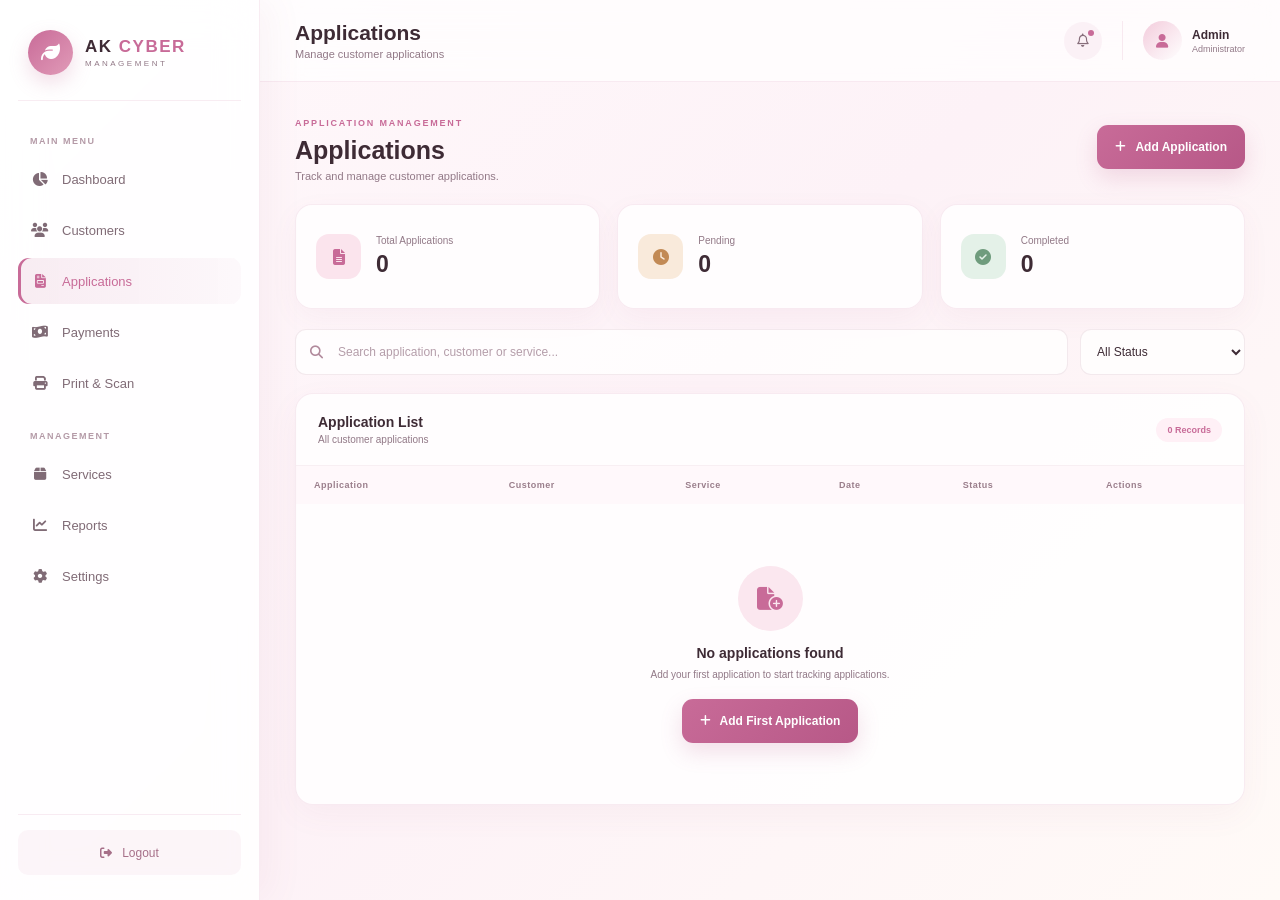
==== admin/applications.html @ 154df423 "Add complete admin management system" ====
<!DOCTYPE html>
<html lang="en">

<head>

    <meta charset="UTF-8">

    <meta name="viewport"
          content="width=device-width, initial-scale=1.0">

    <meta name="theme-color"
          content="#c86b98">

    <title>AK Cyber Management System | Applications</title>

    <!-- Font Awesome -->
    <link
        rel="stylesheet"
        href="https://cdnjs.cloudflare.com/ajax/libs/font-awesome/6.5.2/css/all.min.css"
    >

    <!-- Dashboard CSS -->
    <link
        rel="stylesheet"
        href="../css/dashboard.css"
    >

    <!-- Applications CSS -->
    <link
        rel="stylesheet"
        href="../css/applications.css"
    >

</head>


<body>


<!-- =====================================================
     SIDEBAR OVERLAY
===================================================== -->

<div
    class="sidebar-overlay"
    id="sidebarOverlay">
</div>


<!-- =====================================================
     SIDEBAR
===================================================== -->

<aside
    class="sidebar"
    id="sidebar">


    <!-- LOGO -->

    <div class="sidebar-logo">

        <div class="sidebar-logo-icon">
            <i class="fa-solid fa-leaf"></i>
        </div>

        <div>
            <h2>
                AK <span>CYBER</span>
            </h2>

            <p>
                MANAGEMENT
            </p>
        </div>

    </div>


    <!-- NAVIGATION -->

    <nav class="sidebar-nav">

        <p class="nav-title">
            MAIN MENU
        </p>


        <a
            href="dashboard.html"
            class="nav-item">

            <i class="fa-solid fa-chart-pie"></i>

            <span>
                Dashboard
            </span>

        </a>


        <a
            href="customers.html"
            class="nav-item">

            <i class="fa-solid fa-users"></i>

            <span>
                Customers
            </span>

        </a>


        <a
            href="applications.html"
            class="nav-item active">

            <i class="fa-solid fa-file-invoice"></i>

            <span>
                Applications
            </span>

        </a>


        <a
            href="payments.html"
            class="nav-item">

            <i class="fa-solid fa-money-bill-wave"></i>

            <span>
                Payments
            </span>

        </a>


        <a
            href="#"
            class="nav-item">

            <i class="fa-solid fa-print"></i>

            <span>
                Print & Scan
            </span>

        </a>


        <p class="nav-title">
            MANAGEMENT
        </p>


        <a
            href="#"
            class="nav-item">

            <i class="fa-solid fa-box"></i>

            <span>
                Services
            </span>

        </a>


        <a
            href="#"
            class="nav-item">

            <i class="fa-solid fa-chart-line"></i>

            <span>
                Reports
            </span>

        </a>


        <a
            href="#"
            class="nav-item">

            <i class="fa-solid fa-gear"></i>

            <span>
                Settings
            </span>

        </a>

    </nav>


    <!-- LOGOUT -->

    <div class="sidebar-bottom">

        <button
            type="button"
            id="logoutBtn"
            class="logout-btn">

            <i class="fa-solid fa-right-from-bracket"></i>

            <span>
                Logout
            </span>

        </button>

    </div>


</aside>


<!-- =====================================================
     MAIN
===================================================== -->

<main class="main-content">


    <!-- TOPBAR -->

    <header class="topbar">

        <button
            type="button"
            id="menuBtn"
            class="menu-btn">

            <i class="fa-solid fa-bars"></i>

        </button>


        <div class="page-title">

            <h1>
                Applications
            </h1>

            <p>
                Manage customer applications
            </p>

        </div>


        <div class="topbar-right">

            <button
                type="button"
                class="icon-btn">

                <i class="fa-regular fa-bell"></i>

                <span class="notification-dot"></span>

            </button>


            <div class="admin-profile">

                <div class="profile-avatar">
                    <i class="fa-solid fa-user"></i>
                </div>

                <div class="profile-info">

                    <strong>
                        Admin
                    </strong>

                    <span>
                        Administrator
                    </span>

                </div>

            </div>

        </div>

    </header>


    <!-- =================================================
         BODY
    ================================================= -->

    <section class="dashboard-body">


        <!-- PAGE HEADER -->

        <div class="application-page-header">

            <div>

                <span class="section-label">
                    APPLICATION MANAGEMENT
                </span>

                <h2>
                    Applications
                </h2>

                <p>
                    Track and manage customer applications.
                </p>

            </div>


            <button
                type="button"
                class="add-application-btn"
                id="addApplicationBtn">

                <i class="fa-solid fa-plus"></i>

                Add Application

            </button>

        </div>


        <!-- =================================================
             STATISTICS
        ================================================= -->

        <div class="application-stats">


            <div class="application-stat-card">

                <div class="application-stat-icon pink">
                    <i class="fa-solid fa-file-lines"></i>
                </div>

                <div>

                    <span>
                        Total Applications
                    </span>

                    <strong id="totalApplications">
                        0
                    </strong>

                </div>

            </div>


            <div class="application-stat-card">

                <div class="application-stat-icon orange">
                    <i class="fa-solid fa-clock"></i>
                </div>

                <div>

                    <span>
                        Pending
                    </span>

                    <strong id="pendingApplications">
                        0
                    </strong>

                </div>

            </div>


            <div class="application-stat-card">

                <div class="application-stat-icon green">
                    <i class="fa-solid fa-circle-check"></i>
                </div>

                <div>

                    <span>
                        Completed
                    </span>

                    <strong id="completedApplications">
                        0
                    </strong>

                </div>

            </div>


        </div>


        <!-- =================================================
             SEARCH / FILTER
        ================================================= -->

        <div class="application-toolbar">


            <div class="application-search">

                <i class="fa-solid fa-magnifying-glass"></i>

                <input
                    type="search"
                    id="applicationSearch"
                    placeholder="Search application, customer or service..."
                    autocomplete="off"
                >

            </div>


            <select
                id="applicationStatusFilter"
                class="application-filter">

                <option value="all">
                    All Status
                </option>

                <option value="Pending">
                    Pending
                </option>

                <option value="Processing">
                    Processing
                </option>

                <option value="Completed">
                    Completed
                </option>

                <option value="Rejected">
                    Rejected
                </option>

            </select>


        </div>


        <!-- =================================================
             APPLICATION TABLE
        ================================================= -->

        <div class="application-table-card">


            <div class="table-header">

                <div>

                    <h3>
                        Application List
                    </h3>

                    <p>
                        All customer applications
                    </p>

                </div>


                <span
                    class="application-record-count"
                    id="applicationRecordCount">

                    0 Records

                </span>

            </div>


            <div class="table-wrapper">

                <table>

                    <thead>

                        <tr>

                            <th>
                                Application
                            </th>

                            <th>
                                Customer
                            </th>

                            <th>
                                Service
                            </th>

                            <th>
                                Date
                            </th>

                            <th>
                                Status
                            </th>

                            <th>
                                Actions
                            </th>

                        </tr>

                    </thead>


                    <tbody id="applicationTableBody"></tbody>

                </table>

            </div>


            <!-- EMPTY STATE -->

            <div
                class="application-empty"
                id="applicationEmpty">

                <div class="empty-application-icon">

                    <i class="fa-solid fa-file-circle-plus"></i>

                </div>

                <h3>
                    No applications found
                </h3>

                <p>
                    Add your first application to
                    start tracking applications.
                </p>

                <button
                    type="button"
                    class="empty-application-btn"
                    id="emptyApplicationBtn">

                    <i class="fa-solid fa-plus"></i>

                    Add First Application

                </button>

            </div>


        </div>


    </section>


</main>


<!-- =====================================================
     APPLICATION MODAL
===================================================== -->

<div
    class="modal-overlay"
    id="applicationModal">


    <div class="application-modal">


        <!-- HEADER -->

        <div class="modal-header">

            <div>

                <span class="modal-label">
                    APPLICATION DETAILS
                </span>

                <h2 id="applicationModalTitle">
                    Add Application
                </h2>

            </div>


            <button
                type="button"
                class="modal-close"
                id="closeApplicationModal">

                <i class="fa-solid fa-xmark"></i>

            </button>

        </div>


        <!-- FORM -->

        <form id="applicationForm">


            <input
                type="hidden"
                id="applicationId"
            >


            <!-- APPLICATION NUMBER -->

            <div class="form-group">

                <label for="applicationNumber">
                    Application Number
                </label>

                <div class="form-input">

                    <i class="fa-solid fa-hashtag"></i>

                    <input
                        type="text"
                        id="applicationNumber"
                        placeholder="Example: APP-1001"
                        required
                    >

                </div>

            </div>


            <!-- CUSTOMER -->

            <div class="form-group">

                <label for="applicationCustomer">
                    Customer Name
                </label>

                <div class="form-input">

                    <i class="fa-solid fa-user"></i>

                    <select
                        id="applicationCustomer"
                        required>

                        <option value="">
                            Select Customer
                        </option>

                    </select>

                </div>

            </div>


            <!-- SERVICE -->

            <div class="form-group">

                <label for="applicationService">
                    Service
                </label>

                <div class="form-input">

                    <i class="fa-solid fa-briefcase"></i>

                    <select
                        id="applicationService"
                        required>

                        <option value="">
                            Select Service
                        </option>

                        <option value="PAN Card">
                            PAN Card
                        </option>

                        <option value="Aadhaar Service">
                            Aadhaar Service
                        </option>

                        <option value="Online Form">
                            Online Form
                        </option>

                        <option value="Banking Service">
                            Banking Service
                        </option>

                        <option value="Government Form">
                            Government Form
                        </option>

                        <option value="Other">
                            Other
                        </option>

                    </select>

                </div>

            </div>


            <!-- DATE -->

            <div class="form-group">

                <label for="applicationDate">
                    Application Date
                </label>

                <div class="form-input">

                    <i class="fa-solid fa-calendar"></i>

                    <input
                        type="date"
                        id="applicationDate"
                        required
                    >

                </div>

            </div>


            <!-- STATUS -->

            <div class="form-group">

                <label for="applicationStatus">
                    Status
                </label>

                <div class="form-input">

                    <i class="fa-solid fa-spinner"></i>

                    <select
                        id="applicationStatus"
                        required>

                        <option value="Pending">
                            Pending
                        </option>

                        <option value="Processing">
                            Processing
                        </option>

                        <option value="Completed">
                            Completed
                        </option>

                        <option value="Rejected">
                            Rejected
                        </option>

                    </select>

                </div>

            </div>


            <!-- REMARKS -->

            <div class="form-group">

                <label for="applicationRemarks">
                    Remarks
                </label>

                <div class="form-input">

                    <i class="fa-solid fa-note-sticky"></i>

                    <textarea
                        id="applicationRemarks"
                        rows="3"
                        placeholder="Add any remarks..."
                    ></textarea>

                </div>

            </div>


            <!-- ACTIONS -->

            <div class="modal-actions">

                <button
                    type="button"
                    class="cancel-btn"
                    id="cancelApplicationModal">

                    Cancel

                </button>


                <button
                    type="submit"
                    class="save-application-btn">

                    <i class="fa-solid fa-check"></i>

                    Save Application

                </button>

            </div>


        </form>


    </div>

</div>


<!-- =====================================================
     JAVASCRIPT
===================================================== -->

<script src="../js/dashboard.js"></script>

<script src="../js/applications.js"></script>


</body>

</html>
---- css/dashboard.css ----
/* =========================================================
   AK CYBER MANAGEMENT SYSTEM
   PREMIUM FLORAL DASHBOARD
   ========================================================= */

* {
    margin: 0;
    padding: 0;
    box-sizing: border-box;
}

:root {
    --primary: #c86b98;
    --primary-dark: #a94f7d;
    --pink-light: #f8dce8;
    --pink-soft: #fff2f7;

    --purple: #9b7bc7;
    --green: #79a98b;
    --orange: #d99a68;

    --bg: #fff8fb;
    --card: rgba(255, 255, 255, 0.86);

    --text: #3e2b35;
    --muted: #927987;

    --border: rgba(200, 107, 152, 0.13);

    --sidebar-width: 260px;
}

html {
    scroll-behavior: smooth;
}

body {
    min-height: 100vh;

    font-family:
        "Segoe UI",
        Arial,
        sans-serif;

    background:
        linear-gradient(
            135deg,
            #fff9fb 0%,
            #fdf2f7 50%,
            #fffaf7 100%
        );

    color: var(--text);
}


/* =========================================================
   SIDEBAR
   ========================================================= */

.sidebar {
    position: fixed;

    top: 0;
    left: 0;
    bottom: 0;

    width: var(--sidebar-width);

    background:
        rgba(255, 255, 255, 0.88);

    backdrop-filter: blur(20px);

    -webkit-backdrop-filter: blur(20px);

    border-right:
        1px solid var(--border);

    box-shadow:
        10px 0 35px
        rgba(170, 88, 119, 0.06);

    z-index: 1000;

    display: flex;

    flex-direction: column;

    padding: 25px 18px;
}


/* =========================================================
   SIDEBAR LOGO
   ========================================================= */

.sidebar-logo {
    display: flex;

    align-items: center;

    gap: 12px;

    padding:
        5px 10px 25px;

    border-bottom:
        1px solid var(--border);
}

.sidebar-logo-icon {
    width: 45px;
    height: 45px;

    border-radius: 50%;

    display: flex;

    align-items: center;

    justify-content: center;

    color: white;

    font-size: 19px;

    background:
        linear-gradient(
            135deg,
            var(--primary),
            #e19bb8
        );

    box-shadow:
        0 8px 20px
        rgba(200, 107, 152, 0.23);
}

.sidebar-logo h2 {
    font-size: 17px;

    letter-spacing: 1.5px;
}

.sidebar-logo h2 span {
    color: var(--primary);
}

.sidebar-logo p {
    margin-top: 2px;

    font-size: 8px;

    letter-spacing: 2.5px;

    color: var(--muted);
}


/* =========================================================
   SIDEBAR NAV
   ========================================================= */

.sidebar-nav {
    flex: 1;

    padding-top: 25px;

    overflow-y: auto;
}

.nav-title {
    padding:
        0 12px 10px;

    margin-top: 10px;

    font-size: 9px;

    font-weight: 700;

    letter-spacing: 1.5px;

    color: #b49aa7;
}

.nav-title:not(:first-child) {
    margin-top: 25px;
}

.nav-item {
    height: 46px;

    display: flex;

    align-items: center;

    gap: 13px;

    padding:
        0 13px;

    margin-bottom: 5px;

    border-radius: 11px;

    text-decoration: none;

    color: #806b76;

    font-size: 13px;

    transition: 0.25s ease;
}

.nav-item i {
    width: 18px;

    text-align: center;

    font-size: 14px;
}

.nav-item:hover {
    color: var(--primary);

    background:
        rgba(200, 107, 152, 0.07);

    transform:
        translateX(3px);
}

.nav-item.active {
    color: var(--primary);

    background:
        linear-gradient(
            90deg,
            rgba(200, 107, 152, 0.13),
            rgba(200, 107, 152, 0.04)
        );

    box-shadow:
        inset 3px 0 0
        var(--primary);
}


/* =========================================================
   SIDEBAR BOTTOM
   ========================================================= */

.sidebar-bottom {
    padding-top: 15px;

    border-top:
        1px solid var(--border);
}

.logout-btn {
    width: 100%;

    height: 45px;

    display: flex;

    align-items: center;

    justify-content: center;

    gap: 10px;

    border: none;

    border-radius: 10px;

    background:
        rgba(200, 107, 152, 0.06);

    color: #a66f88;

    cursor: pointer;

    font-size: 12px;

    transition: 0.25s;
}

.logout-btn:hover {
    background:
        rgba(200, 107, 152, 0.12);

    color: var(--primary);
}


/* =========================================================
   MAIN CONTENT
   ========================================================= */

.main-content {
    min-height: 100vh;

    margin-left:
        var(--sidebar-width);
}


/* =========================================================
   TOPBAR
   ========================================================= */

.topbar {
    height: 82px;

    display: flex;

    align-items: center;

    justify-content: space-between;

    padding:
        0 35px;

    background:
        rgba(255, 255, 255, 0.70);

    backdrop-filter: blur(18px);

    -webkit-backdrop-filter: blur(18px);

    border-bottom:
        1px solid var(--border);

    position: sticky;

    top: 0;

    z-index: 100;
}

.page-title h1 {
    font-size: 21px;

    font-weight: 700;
}

.page-title p {
    margin-top: 3px;

    font-size: 11px;

    color: var(--muted);
}

.menu-btn {
    display: none;

    border: none;

    background: none;

    color: var(--primary);

    font-size: 20px;

    cursor: pointer;
}


/* =========================================================
   TOPBAR RIGHT
   ========================================================= */

.topbar-right {
    display: flex;

    align-items: center;

    gap: 20px;
}

.icon-btn {
    width: 38px;
    height: 38px;

    border: none;

    border-radius: 50%;

    background:
        rgba(200, 107, 152, 0.07);

    color: #876e7b;

    position: relative;

    cursor: pointer;

    transition: 0.2s;
}

.icon-btn:hover {
    color: var(--primary);

    background:
        rgba(200, 107, 152, 0.13);
}

.notification-dot {
    position: absolute;

    top: 8px;
    right: 8px;

    width: 6px;
    height: 6px;

    border-radius: 50%;

    background: var(--primary);
}


/* =========================================================
   ADMIN PROFILE
   ========================================================= */

.admin-profile {
    display: flex;

    align-items: center;

    gap: 10px;

    padding-left: 20px;

    border-left:
        1px solid var(--border);
}

.profile-avatar {
    width: 39px;
    height: 39px;

    display: flex;

    align-items: center;

    justify-content: center;

    border-radius: 50%;

    background:
        linear-gradient(
            135deg,
            #f3ccdc,
            #fff
        );

    color: var(--primary);

    font-size: 14px;
}

.profile-info {
    display: flex;

    flex-direction: column;

    gap: 2px;
}

.profile-info strong {
    font-size: 12px;
}

.profile-info span {
    font-size: 9px;

    color: var(--muted);
}


/* =========================================================
   DASHBOARD BODY
   ========================================================= */

.dashboard-body {
    padding: 30px 35px 45px;
}


/* =========================================================
   WELCOME CARD
   ========================================================= */

.welcome-card {
    min-height: 175px;

    display: flex;

    align-items: center;

    justify-content: space-between;

    padding:
        30px 38px;

    border-radius: 22px;

    background:
        linear-gradient(
            135deg,
            #f9dce8,
            #fff1f6 60%,
            #fff8f1
        );

    border:
        1px solid
        rgba(200, 107, 152, 0.10);

    box-shadow:
        0 15px 40px
        rgba(170, 88, 119, 0.08);

    position: relative;

    overflow: hidden;
}

.welcome-card::before {
    content: "";

    position: absolute;

    width: 250px;
    height: 250px;

    right: -80px;
    top: -100px;

    border-radius: 50%;

    background:
        rgba(255, 255, 255, 0.35);
}

.welcome-small {
    font-size: 9px;

    font-weight: 700;

    letter-spacing: 2px;

    color: var(--primary);
}

.welcome-card h2 {
    margin-top: 8px;

    font-size: 25px;
}

.welcome-card p {
    max-width: 560px;

    margin-top: 8px;

    font-size: 12px;

    line-height: 1.7;

    color: #826d78;
}

.welcome-flower {
    font-size: 90px;

    opacity: 0.35;

    animation:
        flowerFloat 5s ease-in-out infinite;
}

@keyframes flowerFloat {

    0%,
    100% {
        transform:
            translateY(0)
            rotate(-5deg);
    }

    50% {
        transform:
            translateY(-10px)
            rotate(5deg);
    }
}


/* =========================================================
   STATS GRID
   ========================================================= */

.stats-grid {
    display: grid;

    grid-template-columns:
        repeat(4, 1fr);

    gap: 18px;

    margin-top: 22px;
}

.stat-card {
    min-height: 135px;

    display: flex;

    align-items: center;

    gap: 15px;

    padding: 22px;

    background:
        rgba(255, 255, 255, 0.78);

    border:
        1px solid var(--border);

    border-radius: 17px;

    box-shadow:
        0 10px 30px
        rgba(160, 84, 112, 0.05);

    transition:
        transform 0.25s,
        box-shadow 0.25s;
}

.stat-card:hover {
    transform:
        translateY(-4px);

    box-shadow:
        0 15px 35px
        rgba(160, 84, 112, 0.10);
}

.stat-icon {
    width: 48px;
    height: 48px;

    flex-shrink: 0;

    display: flex;

    align-items: center;

    justify-content: center;

    border-radius: 13px;

    font-size: 17px;
}

.stat-icon.pink {
    color: #c86b98;
    background: #fbe4ed;
}

.stat-icon.purple {
    color: #9272bd;
    background: #eee7f7;
}

.stat-icon.green {
    color: #6f9c7d;
    background: #e4f1e8;
}

.stat-icon.orange {
    color: #c98959;
    background: #faecdf;
}

.stat-info {
    display: flex;

    flex-direction: column;

    min-width: 0;
}

.stat-info span {
    font-size: 10px;

    color: var(--muted);

    white-space: nowrap;
}

.stat-info strong {
    margin-top: 4px;

    font-size: 24px;
}

.stat-info small {
    margin-top: 3px;

    font-size: 8px;

    color: #b09da6;
}


/* =========================================================
   DASHBOARD GRID
   ========================================================= */

.dashboard-grid {
    display: grid;

    grid-template-columns:
        1.5fr 1fr;

    gap: 20px;

    margin-top: 22px;
}


/* =========================================================
   DASHBOARD CARD
   ========================================================= */

.dashboard-card {
    min-height: 310px;

    padding: 25px;

    background:
        rgba(255, 255, 255, 0.80);

    border:
        1px solid var(--border);

    border-radius: 18px;

    box-shadow:
        0 10px 30px
        rgba(160, 84, 112, 0.05);
}

.card-header {
    display: flex;

    align-items: flex-start;

    justify-content: space-between;

    padding-bottom: 20px;

    border-bottom:
        1px solid
        rgba(160, 84, 112, 0.08);
}

.card-header h3 {
    font-size: 15px;
}

.card-header p {
    margin-top: 4px;

    font-size: 10px;

    color: var(--muted);
}

.view-all {
    border: none;

    background: transparent;

    color: var(--primary);

    font-size: 10px;

    cursor: pointer;
}


/* =========================================================
   EMPTY STATE
   ========================================================= */

.empty-state {
    min-height: 210px;

    display: flex;

    flex-direction: column;

    align-items: center;

    justify-content: center;

    text-align: center;
}

.empty-icon {
    width: 55px;
    height: 55px;

    display: flex;

    align-items: center;

    justify-content: center;

    border-radius: 50%;

    background:
        #fbe7ef;

    color: var(--primary);

    font-size: 20px;
}

.empty-state h4 {
    margin-top: 12px;

    font-size: 13px;
}

.empty-state p {
    margin-top: 5px;

    font-size: 10px;

    color: var(--muted);
}


/* =========================================================
   QUICK ACTIONS
   ========================================================= */

.quick-actions {
    display: grid;

    grid-template-columns:
        repeat(2, 1fr);

    gap: 12px;

    margin-top: 20px;
}

.quick-action {
    min-height: 80px;

    display: flex;

    flex-direction: column;

    align-items: center;

    justify-content: center;

    gap: 8px;

    border:
        1px solid
        rgba(200, 107, 152, 0.10);

    border-radius: 13px;

    background:
        rgba(255, 248, 251, 0.75);

    color: #765e6b;

    cursor: pointer;

    font-size: 10px;

    transition: 0.25s;
}

.quick-action:hover {
    color: var(--primary);

    background:
        #fff1f6;

    transform:
        translateY(-2px);
}

.quick-icon {
    color: var(--primary);

    font-size: 18px;
}


/* =========================================================
   MOBILE OVERLAY
   ========================================================= */

.sidebar-overlay {
    display: none;

    position: fixed;

    inset: 0;

    background:
        rgba(60, 35, 48, 0.25);

    backdrop-filter: blur(3px);

    z-index: 900;
}


/* =========================================================
   RESPONSIVE — TABLET
   ========================================================= */

@media (max-width: 1100px) {

    .stats-grid {
        grid-template-columns:
            repeat(2, 1fr);
    }

    .dashboard-grid {
        grid-template-columns: 1fr;
    }
}


/* =========================================================
   RESPONSIVE — MOBILE
   ========================================================= */

@media (max-width: 768px) {

    :root {
        --sidebar-width: 250px;
    }

    .sidebar {
        transform:
            translateX(-100%);

        transition:
            transform 0.3s ease;
    }

    .sidebar.active {
        transform:
            translateX(0);
    }

    .sidebar-overlay.active {
        display: block;
    }

    .main-content {
        margin-left: 0;
    }

    .topbar {
        height: 70px;

        padding:
            0 18px;
    }

    .menu-btn {
        display: block;

        margin-right: 14px;
    }

    .topbar .page-title {
        margin-right: auto;
    }

    .page-title h1 {
        font-size: 18px;
    }

    .page-title p {
        display: none;
    }

    .profile-info {
        display: none;
    }

    .admin-profile {
        padding-left: 12px;
    }

    .dashboard-body {
        padding:
            20px 18px 35px;
    }

    .welcome-card {
        padding:
            25px;

        min-height: 160px;
    }

    .welcome-card h2 {
        font-size: 20px;
    }

    .welcome-card p {
        font-size: 11px;
    }

    .welcome-flower {
        font-size: 65px;
    }

    .stats-grid {
        grid-template-columns:
            repeat(2, 1fr);

        gap: 12px;
    }

    .stat-card {
        padding: 16px;

        min-height: 115px;
    }

    .stat-icon {
        width: 40px;
        height: 40px;

        font-size: 14px;
    }

    .stat-info strong {
        font-size: 20px;
    }
}


/* =========================================================
   RESPONSIVE — SMALL MOBILE
   ========================================================= */

@media (max-width: 480px) {

    .topbar-right {
        gap: 8px;
    }

    .icon-btn {
        width: 34px;
        height: 34px;
    }

    .admin-profile {
        display: none;
    }

    .welcome-card {
        align-items: flex-start;
    }

    .welcome-flower {
        position: absolute;

        right: 15px;
        bottom: 10px;

        font-size: 55px;
    }

    .stats-grid {
        grid-template-columns: 1fr;
    }

    .stat-card {
        min-height: 100px;
    }

    .dashboard-card {
        padding: 18px;
    }

    .quick-actions {
        grid-template-columns: 1fr;
    }
}


/* =========================================================
   SCROLLBAR
   ========================================================= */

::-webkit-scrollbar {
    width: 6px;
}

::-webkit-scrollbar-track {
    background: #fff5f9;
}

::-webkit-scrollbar-thumb {
    background:
        #e3b3c8;

    border-radius: 10px;
}

::-webkit-scrollbar-thumb:hover {
    background:
        var(--primary);
}


/* =========================================================
   ACCESSIBILITY
   ========================================================= */

button:focus-visible,
a:focus-visible {
    outline:
        2px solid var(--primary);

    outline-offset: 3px;
}
---- css/applications.css ----
/* =========================================================
   AK CYBER MANAGEMENT SYSTEM
   APPLICATIONS — PREMIUM FLORAL UI
   ========================================================= */

.application-page-header {
    display: flex;
    align-items: center;
    justify-content: space-between;
    gap: 20px;
    margin-bottom: 22px;
}

.section-label,
.modal-label {
    font-size: 9px;
    font-weight: 700;
    letter-spacing: 1.8px;
    color: var(--primary);
}

.application-page-header h2 {
    margin-top: 6px;
    font-size: 25px;
}

.application-page-header p {
    margin-top: 5px;
    font-size: 11px;
    color: var(--muted);
}

.add-application-btn,
.empty-application-btn {
    display: inline-flex;
    align-items: center;
    justify-content: center;
    gap: 9px;
    min-height: 44px;
    padding: 0 18px;
    border: none;
    border-radius: 11px;
    background: linear-gradient(135deg, #c86b98, #b75887);
    color: #fff;
    font-size: 12px;
    font-weight: 600;
    cursor: pointer;
    box-shadow: 0 9px 22px rgba(184, 82, 132, 0.18);
    transition: 0.25s ease;
}

.add-application-btn:hover,
.empty-application-btn:hover {
    transform: translateY(-2px);
    box-shadow: 0 13px 28px rgba(184, 82, 132, 0.25);
}


/* =========================================================
   STATISTICS
   ========================================================= */

.application-stats {
    display: grid;
    grid-template-columns: repeat(3, 1fr);
    gap: 17px;
    margin-bottom: 20px;
}

.application-stat-card {
    min-height: 105px;
    display: flex;
    align-items: center;
    gap: 15px;
    padding: 20px;
    border: 1px solid var(--border);
    border-radius: 17px;
    background: rgba(255, 255, 255, 0.8);
    box-shadow: 0 9px 28px rgba(160, 84, 112, 0.05);
}

.application-stat-icon {
    width: 45px;
    height: 45px;
    flex-shrink: 0;
    display: flex;
    align-items: center;
    justify-content: center;
    border-radius: 13px;
    font-size: 16px;
}

.application-stat-icon.pink {
    color: #c86b98;
    background: #fbe4ed;
}

.application-stat-icon.orange {
    color: #c28a55;
    background: #f9eadb;
}

.application-stat-icon.green {
    color: #6f9c7d;
    background: #e4f1e8;
}

.application-stat-card span {
    display: block;
    font-size: 10px;
    color: var(--muted);
}

.application-stat-card strong {
    display: block;
    margin-top: 5px;
    font-size: 23px;
}


/* =========================================================
   TOOLBAR
   ========================================================= */

.application-toolbar {
    display: flex;
    align-items: center;
    gap: 12px;
    margin-bottom: 18px;
}

.application-search {
    position: relative;
    flex: 1;
}

.application-search i {
    position: absolute;
    left: 15px;
    top: 50%;
    transform: translateY(-50%);
    color: #b18a9c;
    font-size: 13px;
}

.application-search input,
.application-filter {
    height: 46px;
    border: 1px solid rgba(160, 102, 126, 0.13);
    outline: none;
    border-radius: 11px;
    background: rgba(255, 255, 255, 0.78);
    color: var(--text);
    font-size: 12px;
    transition: 0.25s;
}

.application-search input {
    width: 100%;
    padding: 0 15px 0 42px;
}

.application-search input::placeholder {
    color: #b59eaa;
}

.application-search input:focus,
.application-filter:focus {
    border-color: var(--secondary);
    background: #fff;
    box-shadow: 0 0 0 4px rgba(200, 107, 152, 0.06);
}

.application-filter {
    min-width: 165px;
    padding: 0 12px;
    cursor: pointer;
}


/* =========================================================
   TABLE
   ========================================================= */

.application-table-card {
    position: relative;
    overflow: hidden;
    border: 1px solid var(--border);
    border-radius: 18px;
    background: rgba(255, 255, 255, 0.82);
    box-shadow: 0 10px 32px rgba(160, 84, 112, 0.05);
}

.table-header {
    min-height: 72px;
    display: flex;
    align-items: center;
    justify-content: space-between;
    padding: 18px 22px;
    border-bottom: 1px solid rgba(160, 84, 112, 0.08);
}

.table-header h3 {
    font-size: 14px;
}

.table-header p {
    margin-top: 4px;
    font-size: 10px;
    color: var(--muted);
}

.application-record-count {
    padding: 7px 11px;
    border-radius: 20px;
    background: #fff0f6;
    color: var(--primary);
    font-size: 9px;
    font-weight: 700;
}

.table-wrapper {
    width: 100%;
    overflow-x: auto;
}

.application-table-card table {
    width: 100%;
    min-width: 900px;
    border-collapse: collapse;
}

.application-table-card th {
    padding: 14px 18px;
    background: #fff8fb;
    color: #9a7e8b;
    font-size: 9px;
    font-weight: 700;
    text-align: left;
    letter-spacing: 0.5px;
    white-space: nowrap;
}

.application-table-card td {
    padding: 15px 18px;
    border-top: 1px solid rgba(160, 84, 112, 0.07);
    color: #705b67;
    font-size: 11px;
    vertical-align: middle;
}

.application-table-card tbody tr {
    transition: 0.2s;
}

.application-table-card tbody tr:hover {
    background: #fff9fb;
}


/* =========================================================
   APPLICATION CELLS
   ========================================================= */

.application-number-cell {
    color: var(--primary);
    font-weight: 700;
}

.application-customer-cell {
    display: flex;
    align-items: center;
    gap: 9px;
}

.application-avatar {
    width: 34px;
    height: 34px;
    flex-shrink: 0;
    display: flex;
    align-items: center;
    justify-content: center;
    border-radius: 50%;
    background: linear-gradient(135deg, #f6d3e1, #fff);
    color: var(--primary);
    font-size: 11px;
    font-weight: 700;
}

.application-customer-name {
    color: var(--text);
    font-weight: 600;
}

.service-badge {
    display: inline-block;
    padding: 6px 9px;
    border-radius: 8px;
    background: #f8eef4;
    color: #91667d;
    font-size: 9px;
    font-weight: 600;
}


/* =========================================================
   STATUS
   ========================================================= */

.application-status {
    display: inline-flex;
    align-items: center;
    gap: 5px;
    padding: 6px 9px;
    border-radius: 20px;
    font-size: 8px;
    font-weight: 700;
}

.application-status::before {
    content: "";
    width: 5px;
    height: 5px;
    border-radius: 50%;
}

.application-status.pending {
    background: #fff1df;
    color: #b37a37;
}

.application-status.pending::before {
    background: #d79b50;
}

.application-status.processing {
    background: #eee8fa;
    color: #8266ac;
}

.application-status.processing::before {
    background: #9677c1;
}

.application-status.completed {
    background: #e8f4eb;
    color: #619070;
}

.application-status.completed::before {
    background: #73a181;
}

.application-status.rejected {
    background: #fbe7e9;
    color: #b96770;
}

.application-status.rejected::before {
    background: #c77981;
}


/* =========================================================
   ACTIONS
   ========================================================= */

.application-actions {
    display: flex;
    align-items: center;
    gap: 6px;
}

.application-action-btn {
    width: 31px;
    height: 31px;
    display: flex;
    align-items: center;
    justify-content: center;
    border: none;
    border-radius: 8px;
    background: #fff4f8;
    color: #a47b8d;
    cursor: pointer;
    transition: 0.2s;
}

.application-action-btn:hover {
    color: var(--primary);
    background: #fbe2ed;
}

.application-action-btn.delete:hover {
    color: #c45d6e;
    background: #fbe2e5;
}


/* =========================================================
   EMPTY STATE
   ========================================================= */

.application-empty {
    min-height: 300px;
    display: flex;
    flex-direction: column;
    align-items: center;
    justify-content: center;
    padding: 30px;
    text-align: center;
}

.empty-application-icon {
    width: 65px;
    height: 65px;
    display: flex;
    align-items: center;
    justify-content: center;
    border-radius: 50%;
    background: #fbe7ef;
    color: var(--primary);
    font-size: 23px;
}

.application-empty h3 {
    margin-top: 14px;
    font-size: 14px;
}

.application-empty p {
    max-width: 300px;
    margin-top: 6px;
    line-height: 1.6;
    font-size: 10px;
    color: var(--muted);
}

.empty-application-btn {
    margin-top: 16px;
}


/* =========================================================
   MODAL
   ========================================================= */

.modal-overlay {
    position: fixed;
    inset: 0;
    z-index: 2000;
    display: none;
    align-items: center;
    justify-content: center;
    padding: 20px;
    background: rgba(60, 35, 48, 0.28);
    backdrop-filter: blur(5px);
}

.modal-overlay.active {
    display: flex;
}

.application-modal {
    width: 100%;
    max-width: 540px;
    max-height: 92vh;
    overflow-y: auto;
    padding: 28px;
    border: 1px solid rgba(200, 107, 152, 0.14);
    border-radius: 22px;
    background: rgba(255, 255, 255, 0.97);
    box-shadow: 0 25px 80px rgba(88, 43, 62, 0.18);
    animation: applicationModalAppear 0.25s ease;
}

@keyframes applicationModalAppear {

    from {
        opacity: 0;
        transform: translateY(15px) scale(0.97);
    }

    to {
        opacity: 1;
        transform: translateY(0) scale(1);
    }

}

.modal-header {
    display: flex;
    align-items: flex-start;
    justify-content: space-between;
    gap: 20px;
    margin-bottom: 25px;
}

.modal-header h2 {
    margin-top: 5px;
    font-size: 21px;
}

.modal-close {
    width: 35px;
    height: 35px;
    border: none;
    border-radius: 50%;
    background: #fff1f6;
    color: #a67d8f;
    cursor: pointer;
    transition: 0.2s;
}

.modal-close:hover {
    color: var(--primary);
    background: #fbe0eb;
}


/* =========================================================
   FORM
   ========================================================= */

.form-group {
    margin-bottom: 17px;
}

.form-group label {
    display: block;
    margin-bottom: 7px;
    color: #654b59;
    font-size: 11px;
    font-weight: 600;
}

.form-input {
    position: relative;
}

.form-input > i {
    position: absolute;
    left: 15px;
    top: 17px;
    z-index: 2;
    color: #b28b9d;
    font-size: 13px;
}

.form-input input,
.form-input select,
.form-input textarea {
    width: 100%;
    border: 1px solid rgba(160, 102, 126, 0.14);
    outline: none;
    border-radius: 11px;
    background: #fffafd;
    color: var(--text);
    font-family: inherit;
    font-size: 12px;
    transition: 0.25s;
}

.form-input input,
.form-input select {
    height: 47px;
    padding: 0 14px 0 42px;
}

.form-input textarea {
    min-height: 85px;
    resize: vertical;
    padding: 13px 14px 13px 42px;
}

.form-input input:focus,
.form-input select:focus,
.form-input textarea:focus {
    border-color: var(--secondary);
    background: #fff;
    box-shadow: 0 0 0 4px rgba(200, 107, 152, 0.06);
}

.form-input:focus-within > i {
    color: var(--primary);
}


/* =========================================================
   ACTIONS
   ========================================================= */

.modal-actions {
    display: flex;
    justify-content: flex-end;
    gap: 10px;
    margin-top: 25px;
    padding-top: 20px;
    border-top: 1px solid rgba(160, 84, 112, 0.08);
}

.cancel-btn,
.save-application-btn {
    min-height: 42px;
    padding: 0 17px;
    border-radius: 10px;
    font-size: 11px;
    font-weight: 600;
    cursor: pointer;
    transition: 0.2s;
}

.cancel-btn {
    border: 1px solid rgba(160, 102, 126, 0.15);
    background: white;
    color: #876f7b;
}

.cancel-btn:hover {
    background: #fff5f9;
}

.save-application-btn {
    display: inline-flex;
    align-items: center;
    gap: 8px;
    border: none;
    background: linear-gradient(135deg, #c86b98, #b75887);
    color: white;
    box-shadow: 0 8px 20px rgba(184, 82, 132, 0.18);
}

.save-application-btn:hover {
    transform: translateY(-1px);
}


/* =========================================================
   RESPONSIVE
   ========================================================= */

@media (max-width: 900px) {

    .application-stats {
        grid-template-columns: 1fr;
    }

}

@media (max-width: 768px) {

    .application-page-header {
        align-items: flex-start;
        flex-direction: column;
    }

    .add-application-btn {
        width: 100%;
    }

    .application-toolbar {
        flex-direction: column;
        align-items: stretch;
    }

    .application-filter {
        width: 100%;
    }

}

@media (max-width: 480px) {

    .application-page-header h2 {
        font-size: 21px;
    }

    .application-stat-card {
        min-height: 95px;
        padding: 16px;
    }

    .application-modal {
        padding: 21px;
        border-radius: 18px;
    }

    .modal-actions {
        flex-direction: column-reverse;
    }

    .cancel-btn,
    .save-application-btn {
        width: 100%;
    }

}

/* =========================================================
   CUSTOMER SELECT
========================================================= */

#applicationCustomer {
    appearance: none;
    -webkit-appearance: none;
    cursor: pointer;
}

#applicationCustomer option {
    color: #654b59;
    background: #ffffff;
}
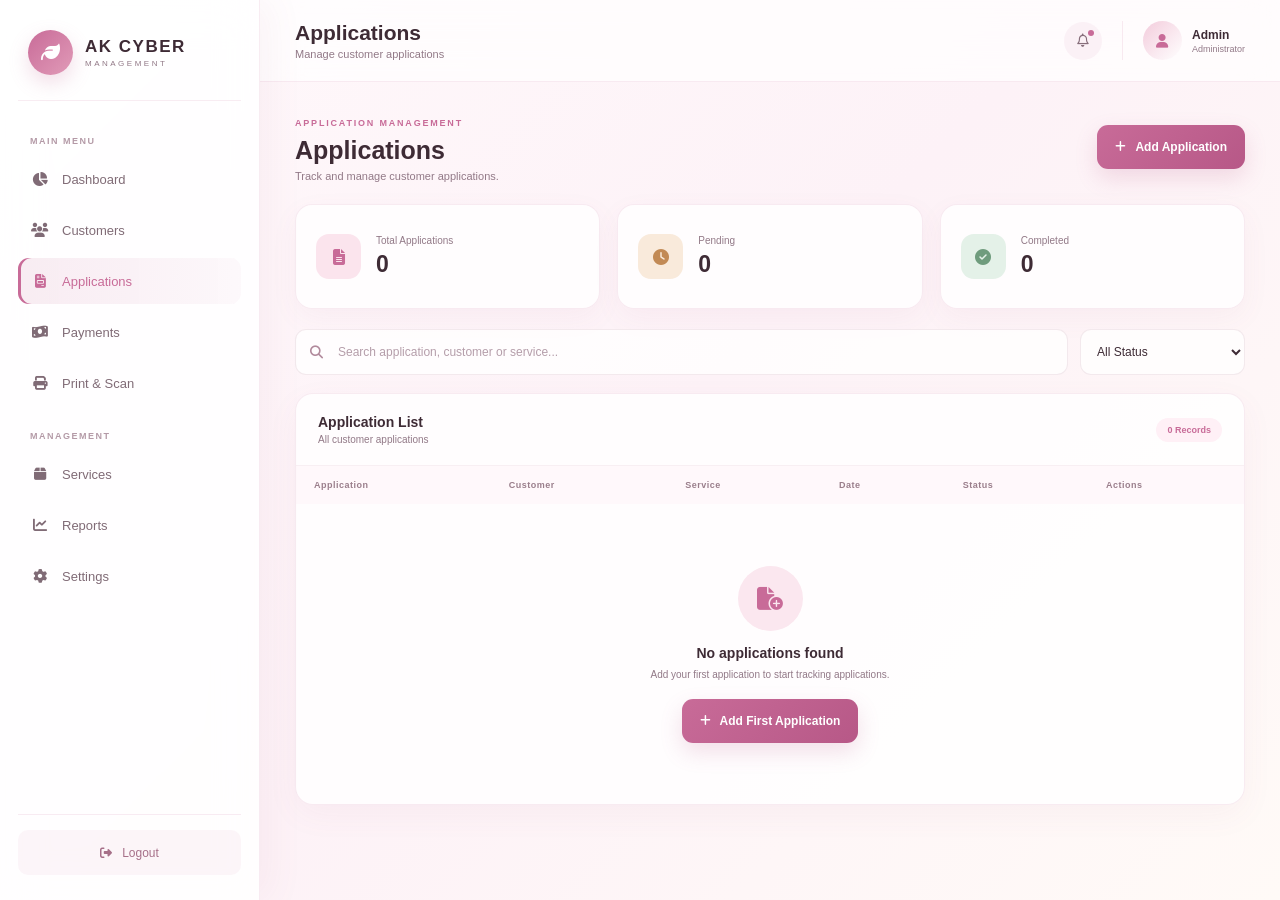
==== commit e79186c0: "Complete AK Cyber management modules" ====
--- a/admin/applications.html
+++ b/admin/applications.html
@@ -66,9 +66,9 @@
         </div>
 
         <div>
-            <h2>
-                AK <span>CYBER</span>
-            </h2>
+            <h2 data-business-name>
+    AK CYBER
+</h2>
 
             <p>
                 MANAGEMENT
@@ -158,7 +158,7 @@
 
 
         <a
-            href="#"
+            href="service.html"
             class="nav-item">
 
             <i class="fa-solid fa-box"></i>
@@ -276,10 +276,9 @@
 
                 <div class="profile-info">
 
-                    <strong>
-                        Admin
-                    </strong>
-
+                    <strong data-admin-name>
+    Admin
+</strong>
                     <span>
                         Administrator
                     </span>
@@ -862,7 +861,7 @@
 
 <script src="../js/applications.js"></script>
 
-
+<script src="../js/common.js"></script>
 </body>
 
 </html>
